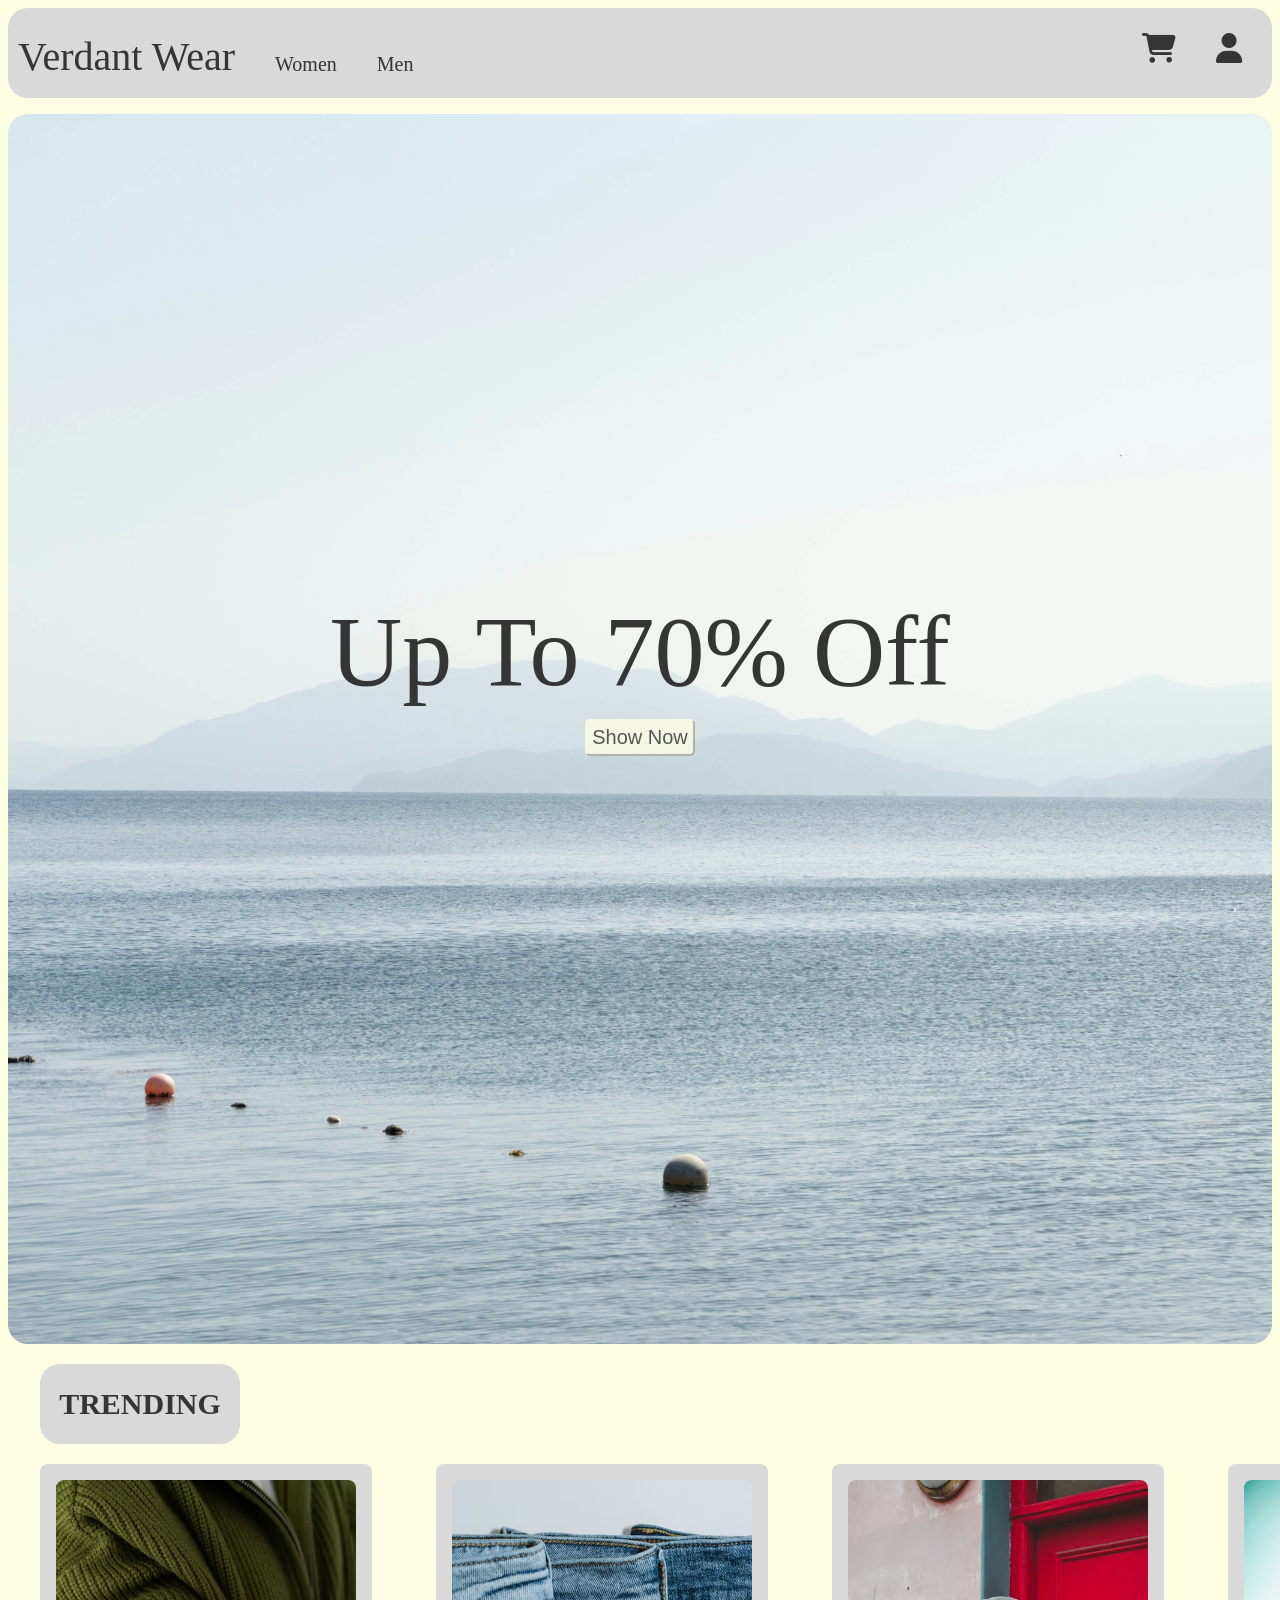
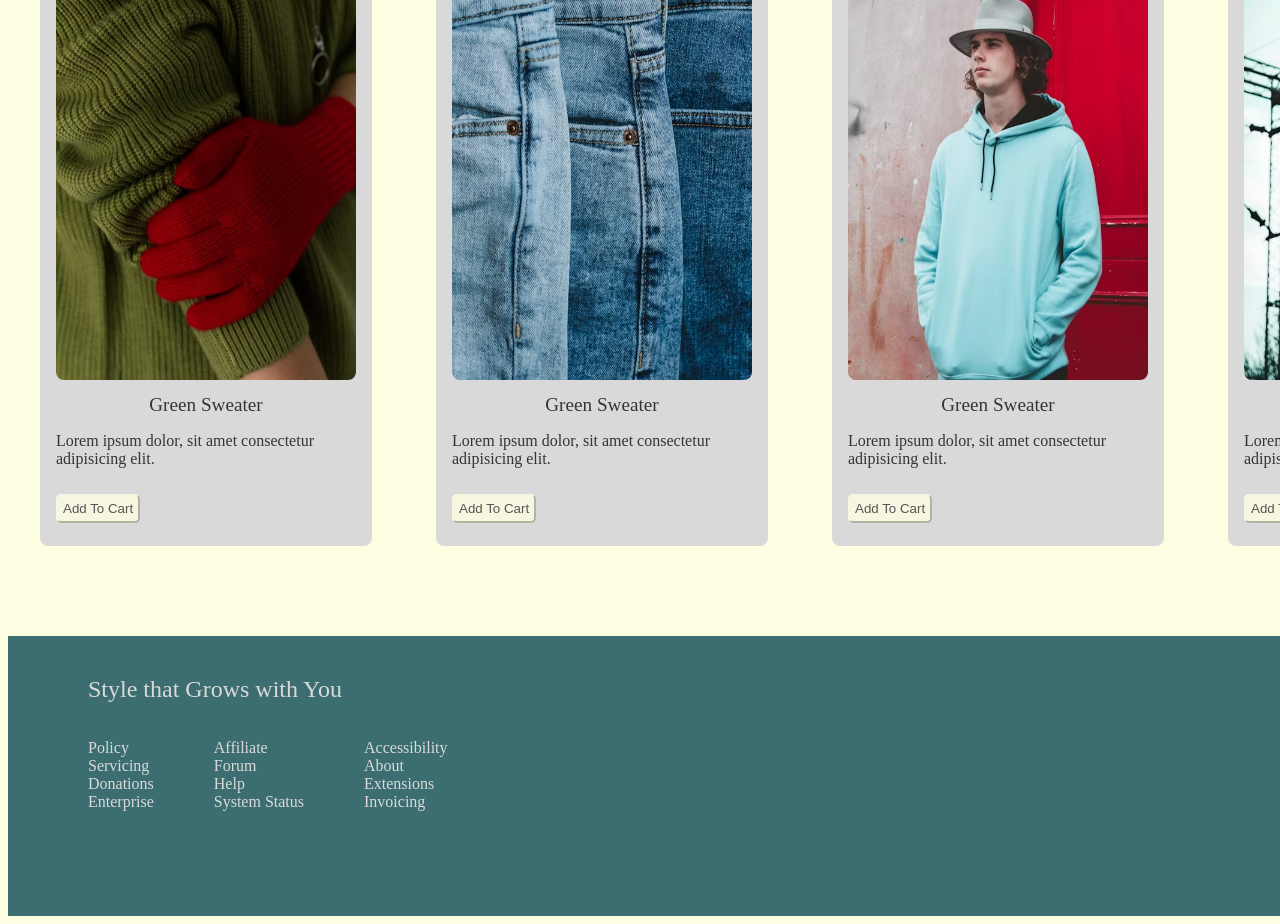
==== public/home_page.html @ 73f6718d "cart page" ====
<!DOCTYPE html>
<html lang="en">
<head>
    <meta charset="UTF-8">
    <meta name="viewport" content="width=device-width, initial-scale=1.0">
    <link rel="stylesheet" href="/public/style/global.css">
    <link rel="stylesheet" href="https://cdnjs.cloudflare.com/ajax/libs/font-awesome/6.5.0/css/all.min.css">
    <nav>
        <ul>
            <label for=""></label>
            <div class="left-half">
                <li class="nav-bar-title"><a href="/public/home_page.html" id="nav_bar_title">Verdant Wear</a></li>
                <li class="nav-bar-item-left"><a href="">Women</a></li>
                <li class="nav-bar-item-left"><a href="/public/buy/mens_shop.html">Men</a></li>
            </div>
            <div class="center">
                
            </div>
            <div class="right-half">
                <li class="nav-bar-item-right"><a href="/public/user/account.html" style="padding-right: 20px;"><i class="fa-solid fa-cart-shopping"></a></i></li>
                <li class="nav-bar-item-right"><a href="/public/cart/cart.html"><i class="fa-solid fa-user"></i></a></li>
            </div>
        </ul>
    </nav>
    <title>Home</title>
    <style>
        .trending_section{
            display: flex;
            justify-content: space-between;
        }
        .trending_label{
            font-weight: bold;
            font-size: 30px;
            color: #353535;
        }
        .card{
            height: 650px;
            width: 300px;
            background-color:#D9D9D9;
            margin-left: 32px;
            margin-right: 32px;
            border-radius: 8px;
            padding: 16px;
        }
        .trending_card_image{
            height: 500px;
            width: 300px;
            border-radius: 8px;
        }
        .trending_section .card_title{
            display: flex;
            justify-content: center;
            font-size: larger;
            color: #353535;
        }
        .trending_label_container{
            background-color: #D9D9D9;
            height: 80px;
            width: 200px;
            margin-left: 32px;
            display: flex;
            justify-content: center;
            align-items: center;
            border-radius: 20px;
        }
        .footer-text-container{display: flex; margin: 0px;}
        .footer-text-container ul{list-style: none;}
        .footer-text-container .footer-text a{
            text-decoration: none;
            color:#D9D9D9
        }
        .footer-slogan{
            padding-top: 10px;
            padding: 40px;
            font-size: 24px;
        }
        .footer{padding: 40px; }

        .intro_image{
            height: 1000px;
            width: 100%;
            border-radius: 20px;
        }
        .intro_container{
            height: 750px;
            width: 100%;
            background-image: url("/assets/backgrounds/yoko-saito-HZM4xO2gQBI-unsplash.jpg");
            background-size: cover;
            border-radius: 20px;
            padding-top: 480px;
        }
        .intro_container .intro_container_label{
            font-size: 100px;
            color:#353535;
            display: flex;
            justify-content: center;
        }
        .intro_container .button-style{
            font-size: 20px;
            color:#353535;
            display: flex;
            justify-content: center;
        }
    </style>
</head>
<body>
<body>
    <div class="intro_container">
        <div>
            <label class="intro_container_label">Up To 70% Off </label>
            <div style="height: 10px;"></div>
            <div style="display: flex; justify-content: center;" >
                <button class="button-style"><a href="">Show Now</a></button>

            </div>        
        </div>
    </div>




<div style="height: 20px;"></div>



    <div class="trending_label_container">
        <label class="trending_label">TRENDING</label>
    </div>
    <div style="height: 20px;"></div>
    <span class="trending_section">
        <div style="height: 50px;"></div>
        <div class="card">
            <img class="trending_card_image" src="/assets/home_page_card_images/green_sweater.avif" alt="">
            <div style="height: 10px;"></div>
            <label class="card_title"">Green Sweater</label>
            <p class="card_info" style="color: #353535;">Lorem ipsum dolor, sit amet consectetur adipisicing elit.</p>
            <div style="height: 10px;"></div>
            <button class="button-style"><a href="">Add To Cart</a></button>
        </div>
        <div class="card">
            <img class="trending_card_image" src="/assets/home_page_card_images/jeans.avif" alt="">
            <div style="height: 10px;"></div>
            <label class="card_title"">Green Sweater</label>
            <p class="card_info" style="color: #353535;">Lorem ipsum dolor, sit amet consectetur adipisicing elit.</p>
            <div style="height: 10px;"></div>
            <button class="button-style"><a href="">Add To Cart</a></button>
        </div>
        <div class="card">
            <img class="trending_card_image" src="/assets/home_page_card_images/blue_hoodie.avif" alt="">
            <div style="height: 10px;"></div>
            <label class="card_title"">Green Sweater</label>
            <p class="card_info" style="color: #353535;">Lorem ipsum dolor, sit amet consectetur adipisicing elit.</p>
            <div style="height: 10px;"></div>
            <button class="button-style"><a href="">Add To Cart</a></button>
        </div>
        <div class="card">
            <img class="trending_card_image" src="/assets/home_page_card_images/nike_whatever.avif" alt="">
            <div style="height: 10px;"></div>
            <label class="card_title"">Green Sweater</label>
            <p class="card_info" style="color: #353535;">Lorem ipsum dolor, sit amet consectetur adipisicing elit.</p>
            <div style="height: 10px;"></div>
            <button class="button-style"><a href="">Add To Cart</a></button>
        </div>
    </span>

    <div style="height: 90px;"></div>
    

    <div class="footer" style="background-color: #3C6E71; height: 200px; width: 100%;">
        <label for="" class="footer-slogan p-10 text-2xl" style="color: #D9D9D9; ">Style that Grows with You</label>

        <div style="height: 20px;"></div>
        <div class="footer-text-container">
            <ul>
            <li class="footer-text"><a href="">Policy</a></li>
            <li class="footer-text"><a href="">Servicing</a></li>
            <li class="footer-text"><a href="">Donations</a></li>
            <li class="footer-text"><a href="">Enterprise</a></li>
        </ul>
        <div style="width: 20px;"></div>
            <ul>        
            <li class="footer-text"><a href="">Affiliate</a></li>
            <li class="footer-text"><a href="">Forum</a></li>
            <li class="footer-text"><a href="">Help</a></li>
            <li class="footer-text"><a href="">System Status</a></li>
        </ul>
        <div style="width: 20px;"></div>
        <ul>
            <li class="footer-text"><a href="">Accessibility</a></li>
            <li class="footer-text"><a href="">About</a></li>
            <li class="footer-text"><a href="">Extensions</a></li>
            <li class="footer-text"><a href="">Invoicing</a></li>
        </ul>
        <div class="contact"> 

        </div>
        </div>
    </div>
</body
</body>
</html>
---- public/style/global.css ----
ul{
    list-style-type: none;
}

nav ul{
    margin-top: 0px;
    list-style-type: none;
    background-color: #D9D9D9 !important;
    height: 70px;
    border-radius: 20px;
    padding: 10px;
}
body{
    background-color: #FEFEE3;
}
.left-half{
    float: left;
    display: flex;
}
.right-half{
    float: right;
    display: flex;
}
.nav-bar-item-right a i{
    font-size: 30px;
    padding-right: 20px;
    color: #353535;
}

.left-half .nav-bar-title a{
    text-decoration: none;
    font-size: 40px;
    color: #353535;
}
.left-half .nav-bar-title{
    padding-top: 5px;
}

.left-half{
    padding-top: 10px;
}
.left-half .nav-bar-item-left a{
    text-decoration: none;
    font-size: 20px;
    padding-left: 40px;
    color: #353535;
}


.left-half .nav-bar-item-left{
    padding-top: 25px;
}

.nav-bar-item-right{
    padding-top: 15px;
}
.button-style{
    border-color: #FEFEE3;
    border-radius: 5px;
    text-decoration: none;
    padding: 5px;
    background-color: #FEFEE3;
    border-width: 2px;
    opacity: 0.8;
    transition: 0.3;
}
.button-style a{
    text-decoration: none;
    color: #353535;
}
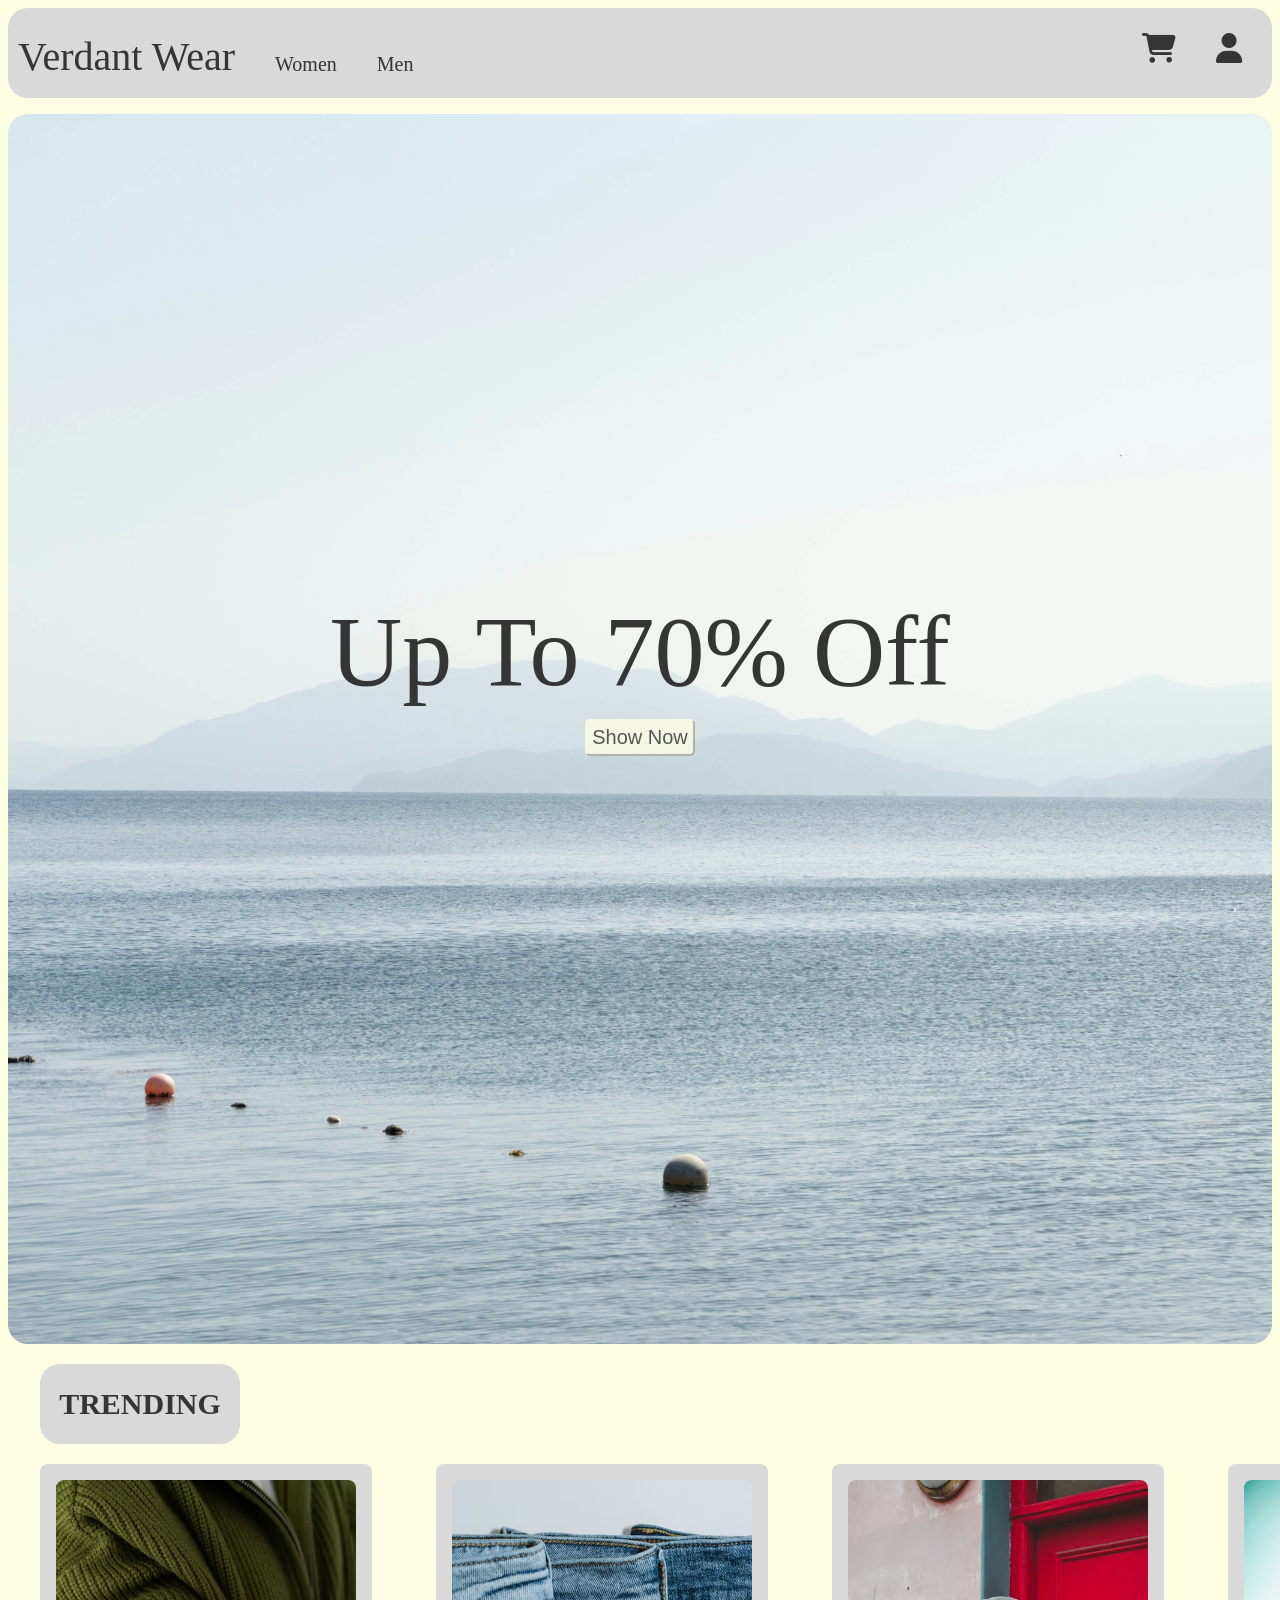
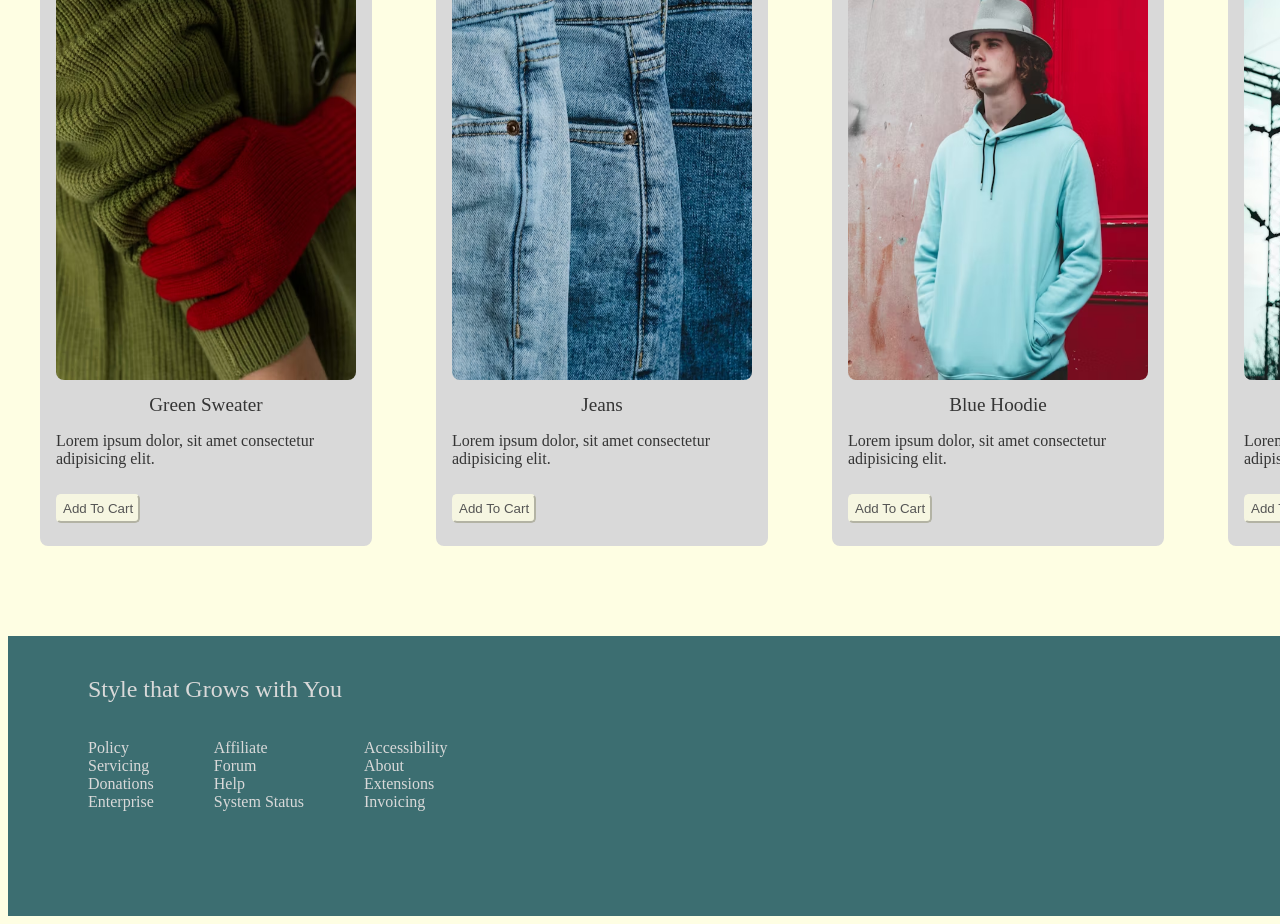
==== commit 576db7db: "cart progress" ====
--- a/public/home_page.html
+++ b/public/home_page.html
@@ -17,8 +17,8 @@
                 
             </div>
             <div class="right-half">
-                <li class="nav-bar-item-right"><a href="/public/user/account.html" style="padding-right: 20px;"><i class="fa-solid fa-cart-shopping"></a></i></li>
-                <li class="nav-bar-item-right"><a href="/public/cart/cart.html"><i class="fa-solid fa-user"></i></a></li>
+                <li class="nav-bar-item-right"><a href="/public/cart/cart.html" style="padding-right: 20px;"><i class="fa-solid fa-cart-shopping"></a></i></li>
+                <li class="nav-bar-item-right"><a href="/public/user/login.html"><i class="fa-solid fa-user"></i></a></li>
             </div>
         </ul>
     </nav>
@@ -135,31 +135,31 @@
             <label class="card_title"">Green Sweater</label>
             <p class="card_info" style="color: #353535;">Lorem ipsum dolor, sit amet consectetur adipisicing elit.</p>
             <div style="height: 10px;"></div>
-            <button class="button-style"><a href="">Add To Cart</a></button>
+            <button class="button-style" id="Green_Sweater"><a href="">Add To Cart</a></button>
         </div>
         <div class="card">
             <img class="trending_card_image" src="/assets/home_page_card_images/jeans.avif" alt="">
             <div style="height: 10px;"></div>
-            <label class="card_title"">Green Sweater</label>
-            <p class="card_info" style="color: #353535;">Lorem ipsum dolor, sit amet consectetur adipisicing elit.</p>
-            <div style="height: 10px;"></div>
-            <button class="button-style"><a href="">Add To Cart</a></button>
+            <label class="card_title"">Jeans</label>
+            <p class="card_info" style="color: #353535;">Lorem ipsum dolor, sit amet consectetur adipisicing elit.</p>
+            <div style="height: 10px;"></div>
+            <button class="button-style" id="Jeans"><a href="">Add To Cart</a></button>
         </div>
         <div class="card">
             <img class="trending_card_image" src="/assets/home_page_card_images/blue_hoodie.avif" alt="">
             <div style="height: 10px;"></div>
-            <label class="card_title"">Green Sweater</label>
-            <p class="card_info" style="color: #353535;">Lorem ipsum dolor, sit amet consectetur adipisicing elit.</p>
-            <div style="height: 10px;"></div>
-            <button class="button-style"><a href="">Add To Cart</a></button>
+            <label class="card_title"">Blue Hoodie</label>
+            <p class="card_info" style="color: #353535;">Lorem ipsum dolor, sit amet consectetur adipisicing elit.</p>
+            <div style="height: 10px;"></div>
+            <button class="button-style" id="add_blue_hoodie"><a href="">Add To Cart</a></button>
         </div>
         <div class="card">
             <img class="trending_card_image" src="/assets/home_page_card_images/nike_whatever.avif" alt="">
             <div style="height: 10px;"></div>
-            <label class="card_title"">Green Sweater</label>
-            <p class="card_info" style="color: #353535;">Lorem ipsum dolor, sit amet consectetur adipisicing elit.</p>
-            <div style="height: 10px;"></div>
-            <button class="button-style"><a href="">Add To Cart</a></button>
+            <label class="card_title"">Nike</label>
+            <p class="card_info" style="color: #353535;">Lorem ipsum dolor, sit amet consectetur adipisicing elit.</p>
+            <div style="height: 10px;"></div>
+            <button class="button-style" id="add_nike_cart"><a href="">Add To Cart</a></button>
         </div>
     </span>
 
@@ -189,13 +189,44 @@
             <li class="footer-text"><a href="">Accessibility</a></li>
             <li class="footer-text"><a href="">About</a></li>
             <li class="footer-text"><a href="">Extensions</a></li>
-            <li class="footer-text"><a href="">Invoicing</a></li>
+            <li class="footer-text"><a href="" id="clear_button">Invoicing</a></li>
         </ul>
         <div class="contact"> 
 
         </div>
         </div>
     </div>
+
+    <script type="module">
+        import { add_user_data } from '/utils/new_user.js';
+        import { add_to_cart } from '/utils/add_to_cart.js';
+        let data = JSON.parse(localStorage.getItem("user_data"));
+        let add_nike_cart = document.getElementById("add_nike_cart");
+        let add_blue_hoodie = document.getElementById("add_blue_hoodie");
+        let add_jeans = document.getElementById("Jeans");
+        let add_green_sweater = document.getElementById("Green_Sweater");
+
+        add_nike_cart.addEventListener("click", () => {add_to_cart("Nike")});
+        add_blue_hoodie.addEventListener("click", () => {add_to_cart("Blue Hoodie")});
+        add_jeans.addEventListener("click", () => {add_to_cart("Jeans")})
+        add_green_sweater.addEventListener("click", () => {add_to_cart("Green_Sweater")})
+        
+        console.log(localStorage)
+        if(!localStorage.getItem("hasRun")){ //if false/if it hasnt ran yet
+            localStorage.setItem("hasRun", "yes");
+            add_user_data()
+        }
+        else if(localStorage){};
+            
+        console.log(localStorage)
+        let clear_button = document.getElementById("clear_button");
+
+        clear_button.addEventListener("click", () => {
+            // window.alert("clearing all user data")
+            localStorage.clear()
+        })
+
+
+    </script>
 </body
-</body>
 </html>
--- a/public/style/global.css
+++ b/public/style/global.css
@@ -46,7 +46,6 @@
     color: #353535;
 }
 
-
 .left-half .nav-bar-item-left{
     padding-top: 25px;
 }
@@ -68,3 +67,20 @@
     text-decoration: none;
     color: #353535;
 }
+.line_filter_divider{
+    color: #353535;
+}
+.input_boxes{
+    border-radius: 15px;
+    padding: 6px;
+    border-color: #353535;
+    font-size: 15px;
+}
+.centering{
+    display: flex;
+    justify-content: center;
+}
+
+.break{
+    flex-basis: 100%;
+}
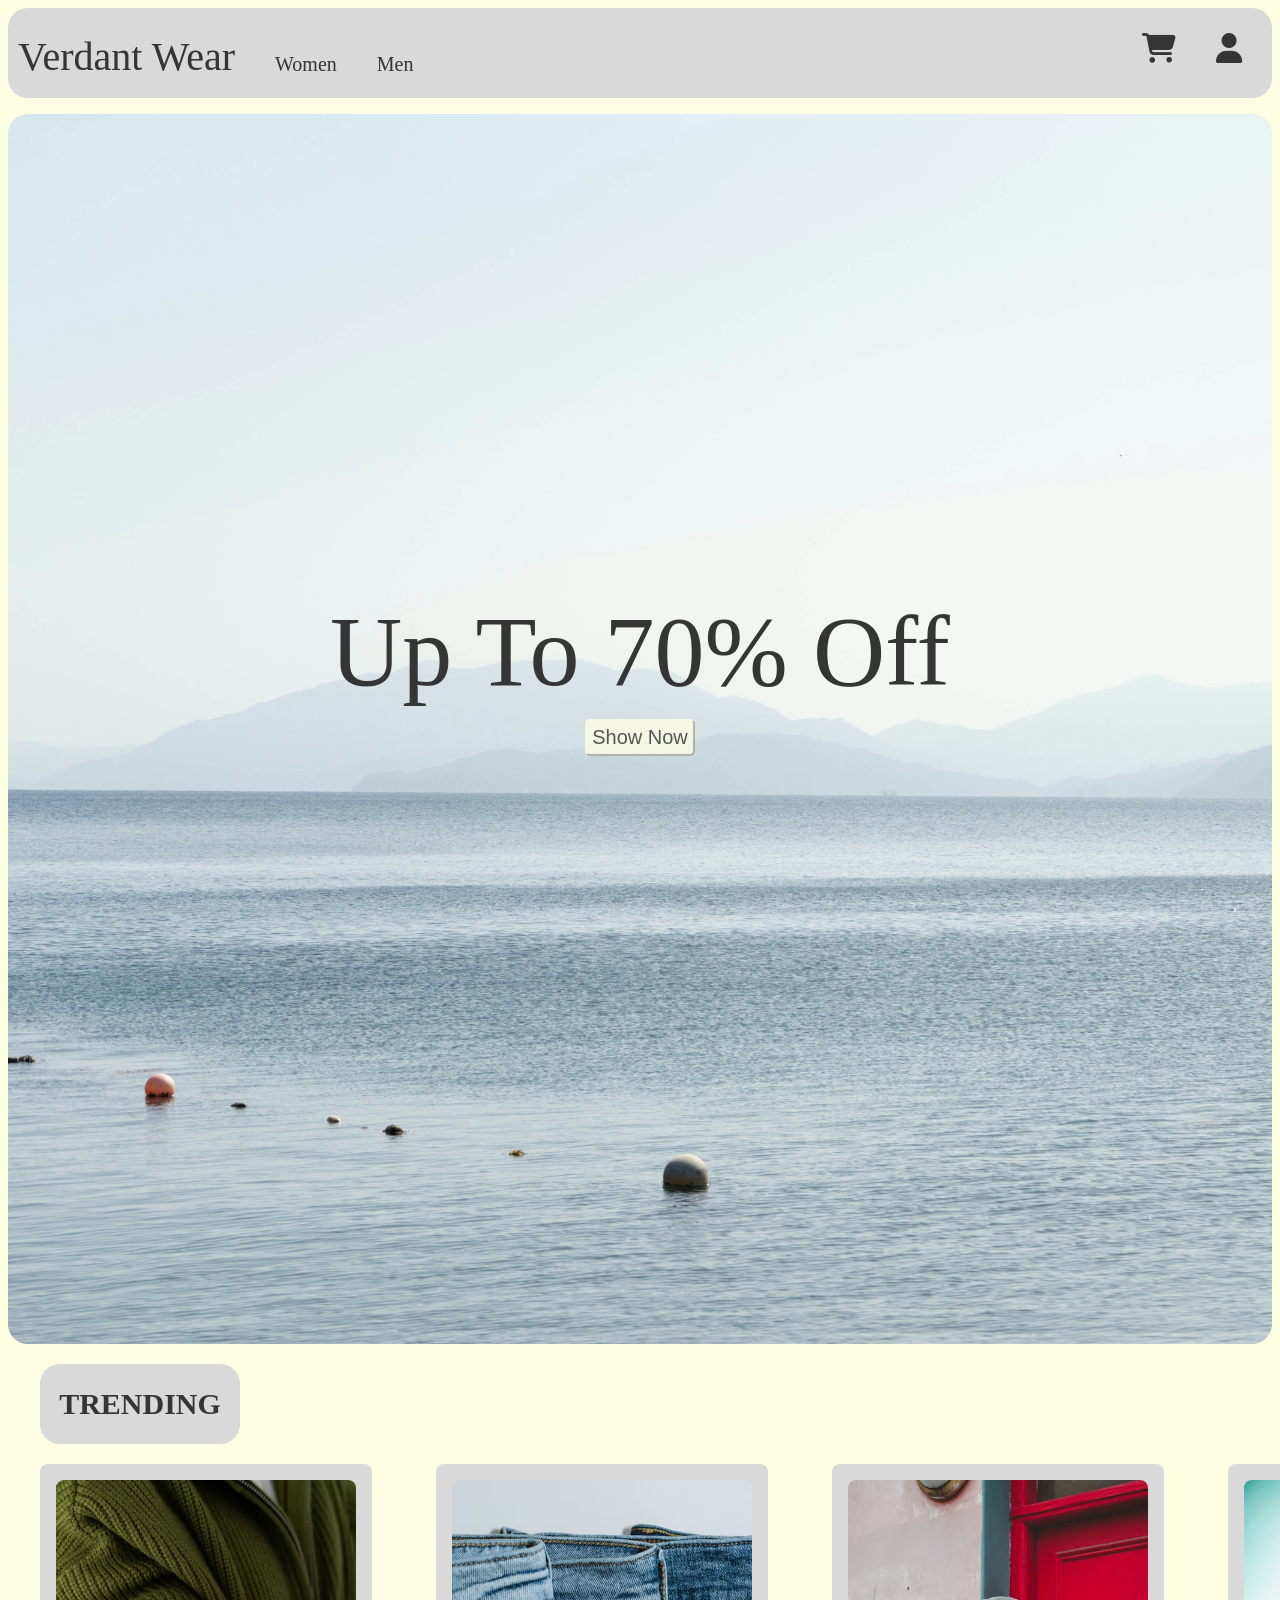
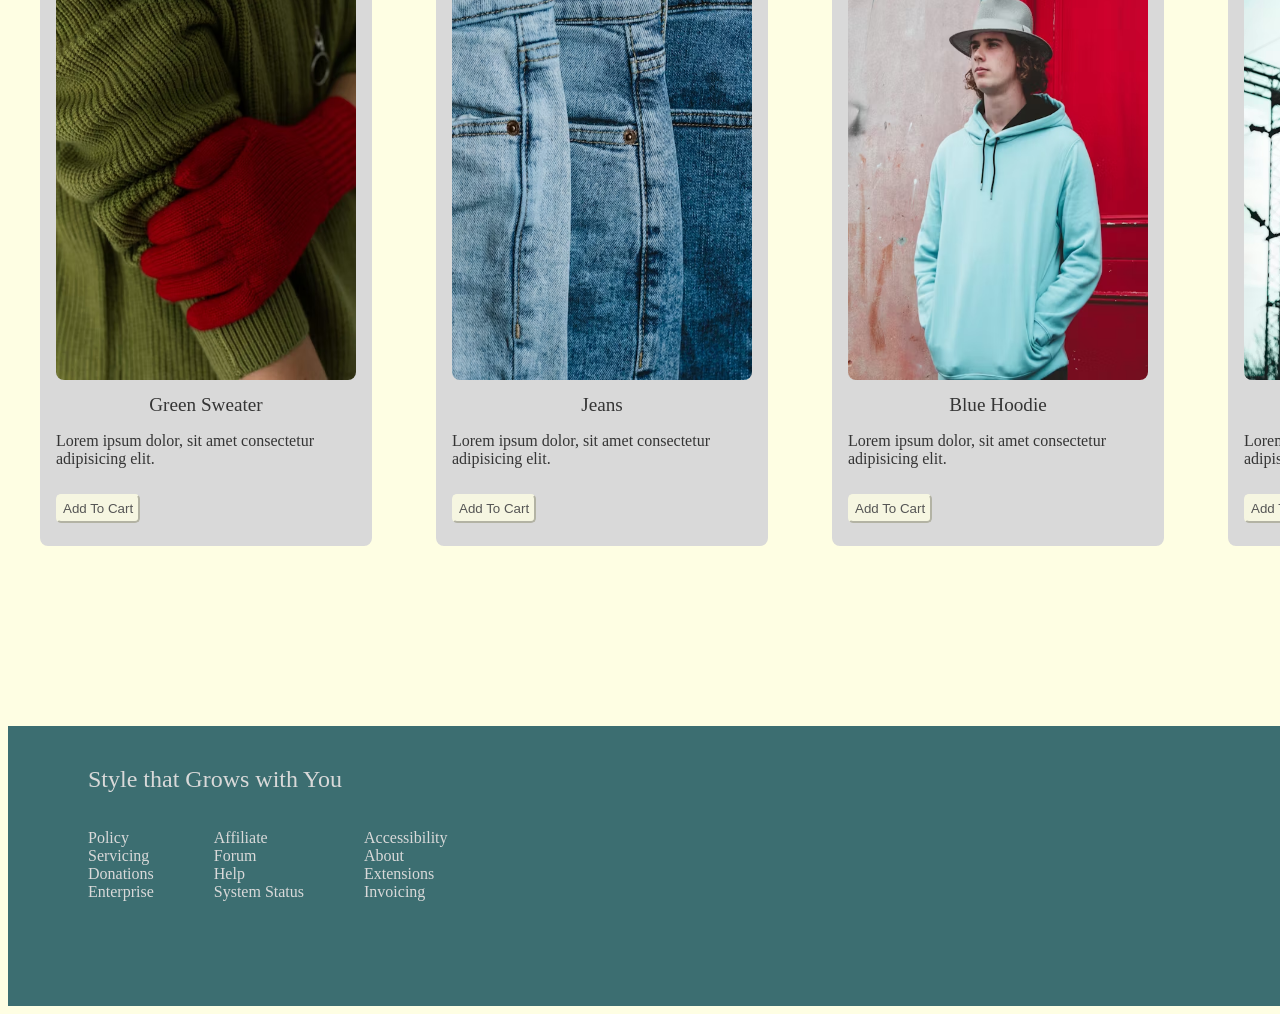
==== commit b28221d7: "recently viewed + cart updates" ====
--- a/public/home_page.html
+++ b/public/home_page.html
@@ -63,6 +63,51 @@
             align-items: center;
             border-radius: 20px;
         }
+
+        .recently_viewed_section{
+            display: flex;
+            justify-content: space-between;
+        }
+        .trending_label{
+            font-weight: bold;
+            font-size: 30px;
+            color: #353535;
+        }
+        .card{
+            height: 650px;
+            width: 300px;
+            background-color:#D9D9D9;
+            margin-left: 32px;
+            margin-right: 32px;
+            border-radius: 8px;
+            padding: 16px;
+        }
+        .recently_viewed_card_image{
+            height: 500px;
+            width: 300px;
+            border-radius: 8px;
+        }
+        .recently_viewed_section .card_title{
+            display: flex;
+            justify-content: center;
+            font-size: larger;
+            color: #353535;
+        }
+        .recently_viewed_label_container{
+            background-color: #D9D9D9;
+            height: 80px;
+            width: 300px;
+            margin-left: 32px;
+            display: flex;
+            justify-content: center;
+            align-items: center;
+            border-radius: 20px;
+        }
+        .recently_viewed_label{
+            font-weight: bold;
+            font-size: 30px;
+            color: #353535;
+        }
         .footer-text-container{display: flex; margin: 0px;}
         .footer-text-container ul{list-style: none;}
         .footer-text-container .footer-text a{
@@ -100,6 +145,9 @@
             color:#353535;
             display: flex;
             justify-content: center;
+        }
+        .ttpx_gap{
+            height: 20px;
         }
     </style>
 </head>
@@ -110,23 +158,19 @@
             <label class="intro_container_label">Up To 70% Off </label>
             <div style="height: 10px;"></div>
             <div style="display: flex; justify-content: center;" >
-                <button class="button-style"><a href="">Show Now</a></button>
-
+                <button class="button-style"><a href="/public/buy/mens_shop.html">Show Now</a></button>
             </div>        
         </div>
     </div>
 
-
-
-
-<div style="height: 20px;"></div>
+<div class="ttpx_gap"></div>
 
 
 
     <div class="trending_label_container">
         <label class="trending_label">TRENDING</label>
     </div>
-    <div style="height: 20px;"></div>
+    <div class="ttpx_gap"></div>
     <span class="trending_section">
         <div style="height: 50px;"></div>
         <div class="card">
@@ -164,12 +208,13 @@
     </span>
 
     <div style="height: 90px;"></div>
-    
+    <div id="recently_viewed_container"></div>
+    <div style="height: 90px;"></div>
 
     <div class="footer" style="background-color: #3C6E71; height: 200px; width: 100%;">
         <label for="" class="footer-slogan p-10 text-2xl" style="color: #D9D9D9; ">Style that Grows with You</label>
 
-        <div style="height: 20px;"></div>
+        <div class="ttpx_gap"></div>
         <div class="footer-text-container">
             <ul>
             <li class="footer-text"><a href="">Policy</a></li>
@@ -197,34 +242,7 @@
         </div>
     </div>
 
-    <script type="module">
-        import { add_user_data } from '/utils/new_user.js';
-        import { add_to_cart } from '/utils/add_to_cart.js';
-        let data = JSON.parse(localStorage.getItem("user_data"));
-        let add_nike_cart = document.getElementById("add_nike_cart");
-        let add_blue_hoodie = document.getElementById("add_blue_hoodie");
-        let add_jeans = document.getElementById("Jeans");
-        let add_green_sweater = document.getElementById("Green_Sweater");
-
-        add_nike_cart.addEventListener("click", () => {add_to_cart("Nike")});
-        add_blue_hoodie.addEventListener("click", () => {add_to_cart("Blue Hoodie")});
-        add_jeans.addEventListener("click", () => {add_to_cart("Jeans")})
-        add_green_sweater.addEventListener("click", () => {add_to_cart("Green_Sweater")})
-        
-        console.log(localStorage)
-        if(!localStorage.getItem("hasRun")){ //if false/if it hasnt ran yet
-            localStorage.setItem("hasRun", "yes");
-            add_user_data()
-        }
-        else if(localStorage){};
-            
-        console.log(localStorage)
-        let clear_button = document.getElementById("clear_button");
-
-        clear_button.addEventListener("click", () => {
-            // window.alert("clearing all user data")
-            localStorage.clear()
-        })
+    <script type="module" src="home_page.js">
 
 
     </script>
